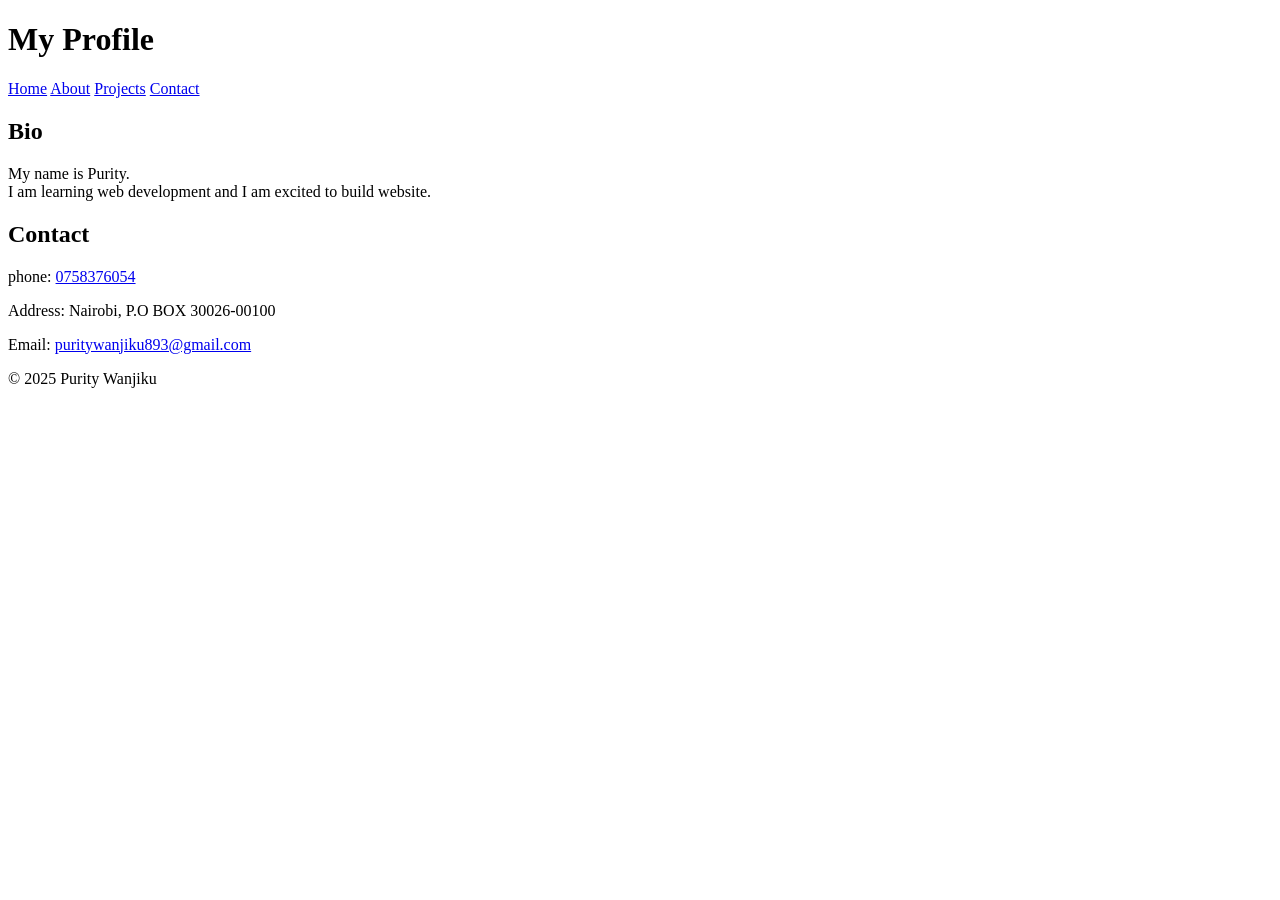
==== index.html @ bad4d338 "Update title and restructure HTML layout" ====
<!DOCTYPE html>
<html lang="en">
<head>
  <meta charset="UTF-8">
  <meta name="viewport" content="width=device-width, initial-scale=1.0">
  <title>My Profile - Purity Wanjiku</title>
  <link rel="stylesheet" href="styles.css">
</head>
<body>
  <header class="site-header">
    <h1>My Profile</h1>
    <nav class="nav">
      <a href="index.html">Home</a>
      <a href="about.html">About</a>
      <a href="projects.html">Projects</a>
      <a href="contact.html">Contact</a>
    </nav>
  </header>

  <main>
    <section class="hero">
      <div>
        <h2>Bio</h2>
        <p>My name is Purity.<br>
        I am learning web development and I am excited to build website.</p>
      </div>
    </section>

    <section>
      <h2>Contact</h2>
      <p>phone: <a href="tel:0758376054">0758376054</a></p>
      <p>Address: Nairobi, P.O BOX 30026-00100</p>
      <p>Email: <a href="mailto:puritywanjiku893@gmail.com">puritywanjiku893@gmail.com</a></p>
    </section>
  </main>

  <footer>
    <p>&copy; 2025 Purity Wanjiku</p>
  </footer>
</body>
</html>
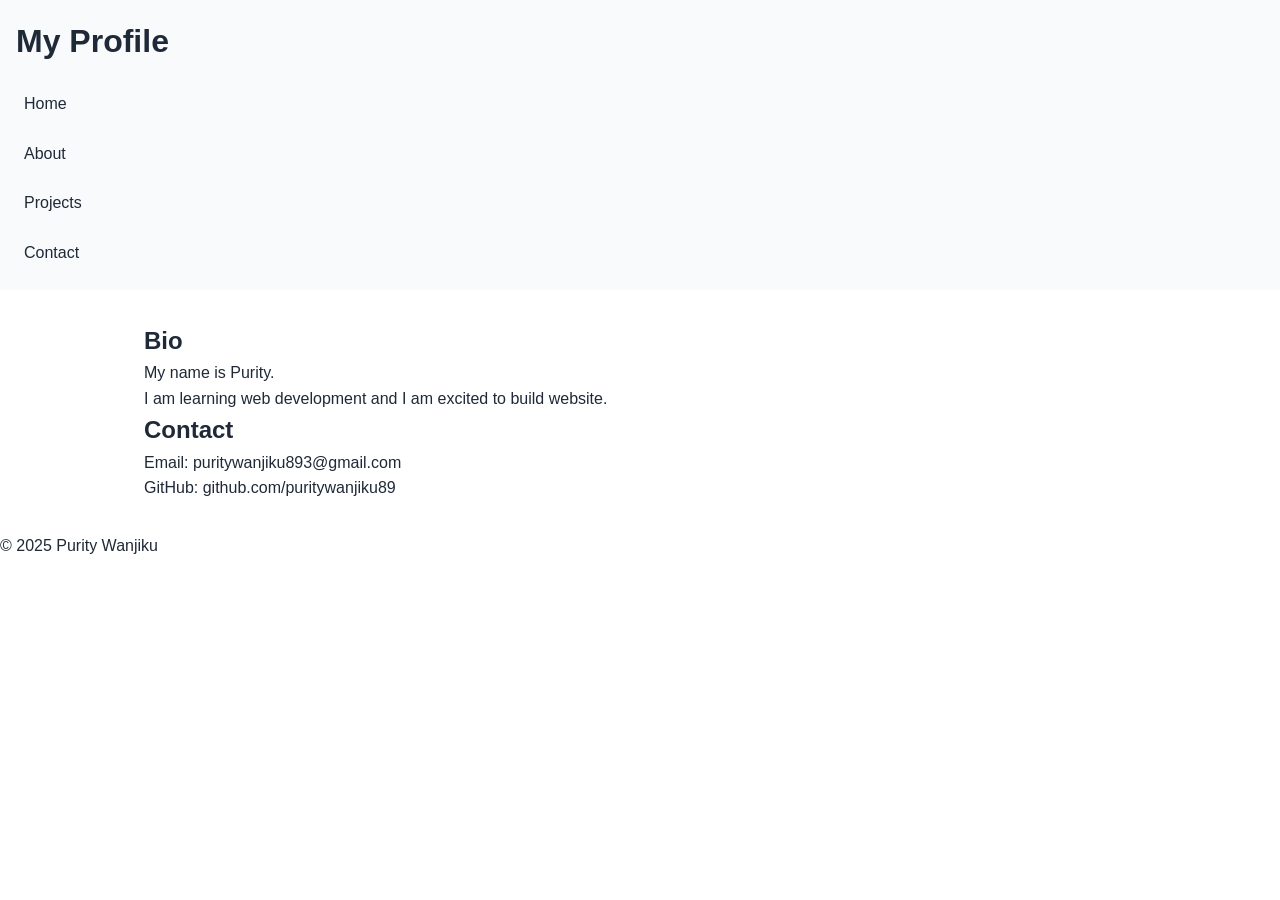
==== commit c63102ae: "Update contact information in index.html Removed old contact section and added new contact details." ====
--- a/index.html
+++ b/index.html
@@ -23,14 +23,10 @@
         <h2>Bio</h2>
         <p>My name is Purity.<br>
         I am learning web development and I am excited to build website.</p>
-      </div>
-    </section>
-
-    <section>
-      <h2>Contact</h2>
-      <p>phone: <a href="tel:0758376054">0758376054</a></p>
-      <p>Address: Nairobi, P.O BOX 30026-00100</p>
-      <p>Email: <a href="mailto:puritywanjiku893@gmail.com">puritywanjiku893@gmail.com</a></p>
+        <h2>Contact</h2>
+  <p>Email: puritywanjiku893@gmail.com</p>
+  <p>GitHub: github.com/puritywanjiku89</p>
+        
     </section>
   </main>
 
--- a/styles.css
+++ b/styles.css
@@ -0,0 +1,118 @@
+* {
+  margin: 0;
+  padding: 0;
+  box-sizing: border-box;
+}
+
+:root {
+  --color-primary: #2563eb;
+  --color-text: #1f2937;
+  --color-bg: #ffffff;
+  --color-light: #f8fafc;
+  --color-gray: #64748b;
+
+  --font-base: 16px;
+  --font-sm: 0.875rem;
+  --font-lg: 1.125rem;
+  --font-xl: 1.25rem;
+  --font-2xl: 1.5rem;
+  --font-3xl: 2rem;
+
+  --space-sm: 0.5rem;
+  --space-md: 1rem;
+  --space-lg: 2rem;
+}
+
+body {
+  font-family: Arial, sans-serif;
+  font-size: var(--font-base);
+  color: var(--color-text);
+  background: var(--color-bg);
+  line-height: 1.6;
+}
+
+img { max-width: 100%; display: block; }
+
+
+.site-header {
+  display: flex;
+  flex-direction: column;
+  gap: var(--space-md);
+  padding: var(--space-md);
+  background: var(--color-light);
+}
+
+.nav {
+  display: flex;
+  flex-direction: column;
+  gap: var(--space-sm);
+}
+
+.nav a {
+  text-decoration: none;
+  color: var(--color-text);
+  padding: 0.5rem;
+  transition: all 0.3s ease;
+}
+
+.nav a:hover { color: var(--color-primary); }
+.nav a:focus {
+  outline: 2px solid var(--color-primary);
+  outline-offset: 2px;
+}
+
+.button {
+  display: inline-block;
+  background: var(--color-primary);
+  color: white;
+  padding: 0.75rem 1.5rem;
+  text-decoration: none;
+  border-radius: 4px;
+  transition: all 0.3s ease;
+}
+
+.button:hover {
+  transform: translateY(-2px);
+  box-shadow: 0 4px 6px rgba(0,0,0,0.1);
+}
+.button:focus {
+  outline: 2px solid var(--color-primary);
+  outline-offset: 2px;
+}
+
+/* GRID FOR PROJECTS - 1 col phone, 2 tablet, 3 desktop */
+.projects-grid {
+  display: grid;
+  grid-template-columns: 1fr;
+  gap: var(--space-lg);
+  padding: var(--space-lg);
+}
+
+
+(min-width: 768px) {
+  .site-header { flex-direction: row; justify-content: space-between; align-items: center; }
+  .nav { flex-direction: row; }
+  .projects-grid { grid-template-columns: repeat(2, 1fr); }
+  .hero { display: flex; align-items: center; gap: var(--space-lg); }
+}
+
+ @media (min-width: 1024px) {
+  .projects-grid { grid-template-columns: repeat(3, 1fr); }
+  main { max-width: 1024px; margin: 0 auto; }
+}
+
+@media (min-width: 1440px) {
+  main { max-width: 1280px; }
+}
+
+ { text-align: center; padding: var(--space-lg); background: var(--color-light); margin-top: var(--space-lg); }
+section { padding: var(--space-lg) var(--space-md); }
+
+
+.card {
+  border: 1px solid #e5e7eb;
+  padding: var(--space-md);
+  border-radius: 8px;
+  transition: all 0.3s ease;
+}
+.card:hover { box-shadow: 0 10px 20px rgba(0,0,0,0.1); }
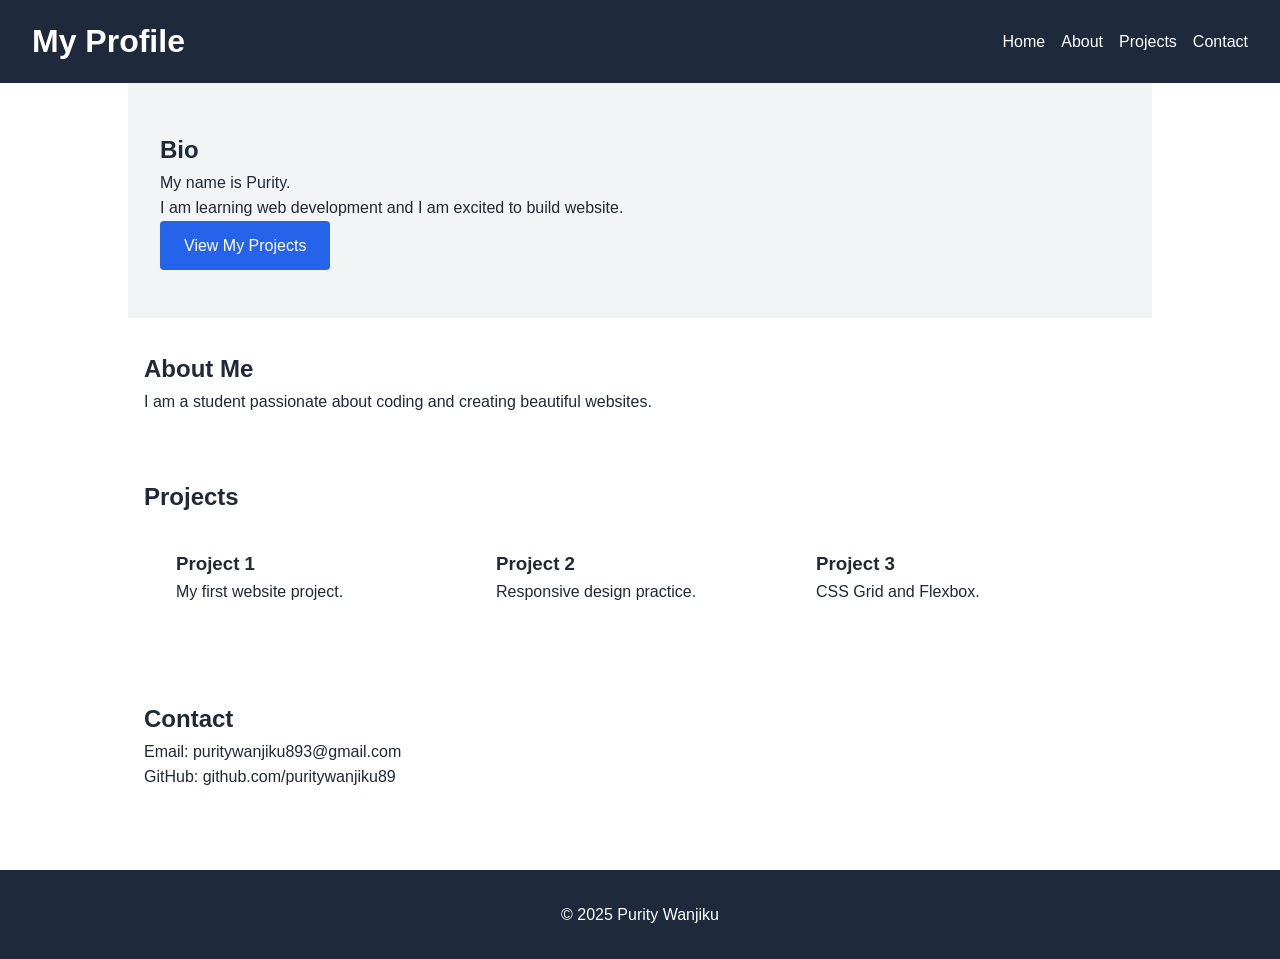
==== commit 9533c475: "Refactor index.html structure and content" ====
--- a/index.html
+++ b/index.html
@@ -1,37 +1,50 @@
 <!DOCTYPE html>
 <html lang="en">
 <head>
-  <meta charset="UTF-8">
-  <meta name="viewport" content="width=device-width, initial-scale=1.0">
-  <title>My Profile - Purity Wanjiku</title>
-  <link rel="stylesheet" href="styles.css">
+<meta charset="UTF-8">
+<meta name="viewport" content="width=device-width, initial-scale=1.0">
+<title>My Profile - Purity Wanjiku</title>
+<link rel="stylesheet" href="styles.css">
 </head>
 <body>
-  <header class="site-header">
-    <h1>My Profile</h1>
-    <nav class="nav">
-      <a href="index.html">Home</a>
-      <a href="about.html">About</a>
-      <a href="projects.html">Projects</a>
-      <a href="contact.html">Contact</a>
-    </nav>
-  </header>
-
-  <main>
-    <section class="hero">
-      <div>
-        <h2>Bio</h2>
-        <p>My name is Purity.<br>
-        I am learning web development and I am excited to build website.</p>
-        <h2>Contact</h2>
-  <p>Email: puritywanjiku893@gmail.com</p>
-  <p>GitHub: github.com/puritywanjiku89</p>
-        
-    </section>
-  </main>
-
-  <footer>
-    <p>&copy; 2025 Purity Wanjiku</p>
-  </footer>
+<header class="site-header">
+<h1>My Profile</h1>
+<nav class="nav">
+<a href="#home">Home</a>
+<a href="#about">About</a>
+<a href="#projects">Projects</a>
+<a href="#contact">Contact</a>
+</nav>
+</header>
+<main>
+<section class="hero" id="home">
+<div>
+<h2>Bio</h2>
+<p>My name is Purity.</p>
+<p>I am learning web development and I am excited to build website.</p>
+<a href="#projects" class="button">View My Projects</a>
+</div>
+</section>
+<section id="about">
+<h2>About Me</h2>
+<p>I am a student passionate about coding and creating beautiful websites.</p>
+</section>
+<section id="projects">
+<h2>Projects</h2>
+<div class="projects-grid">
+<div><h3>Project 1</h3><p>My first website project.</p></div>
+<div><h3>Project 2</h3><p>Responsive design practice.</p></div>
+<div><h3>Project 3</h3><p>CSS Grid and Flexbox.</p></div>
+</div>
+</section>
+<section id="contact">
+<h2>Contact</h2>
+<p>Email: puritywanjiku893@gmail.com</p>
+<p>GitHub: github.com/puritywanjiku89</p>
+</section>
+</main>
+<footer>
+<p>&copy; 2025 Purity Wanjiku</p>
+</footer>
 </body>
 </html>
--- a/styles.css
+++ b/styles.css
@@ -6,59 +6,51 @@
 
 :root {
   --color-primary: #2563eb;
+  --color-secondary: #1e293b;
+  --color-bg: #ffffff;
   --color-text: #1f2937;
-  --color-bg: #ffffff;
-  --color-light: #f8fafc;
-  --color-gray: #64748b;
-
-  --font-base: 16px;
-  --font-sm: 0.875rem;
-  --font-lg: 1.125rem;
-  --font-xl: 1.25rem;
-  --font-2xl: 1.5rem;
-  --font-3xl: 2rem;
-
+  --color-muted: #6b7280;
+  --color-light: #f3f4f6;
   --space-sm: 0.5rem;
   --space-md: 1rem;
   --space-lg: 2rem;
+  --space-xl: 3rem;
 }
 
 body {
   font-family: Arial, sans-serif;
-  font-size: var(--font-base);
+  background: var(--color-bg);
   color: var(--color-text);
-  background: var(--color-bg);
   line-height: 1.6;
 }
-
-img { max-width: 100%; display: block; }
-
 
 .site-header {
   display: flex;
   flex-direction: column;
-  gap: var(--space-md);
-  padding: var(--space-md);
-  background: var(--color-light);
+  padding: var(--space-md) var(--space-lg);
+  background: var(--color-secondary);
+  color: white;
+}
+
+.site-header a {
+  color: white;
+  text-decoration: none;
 }
 
 .nav {
   display: flex;
   flex-direction: column;
   gap: var(--space-sm);
+  margin-top: var(--space-sm);
 }
 
-.nav a {
-  text-decoration: none;
-  color: var(--color-text);
-  padding: 0.5rem;
-  transition: all 0.3s ease;
+.hero {
+  padding: var(--space-xl) var(--space-lg);
+  background: var(--color-light);
 }
 
-.nav a:hover { color: var(--color-primary); }
-.nav a:focus {
-  outline: 2px solid var(--color-primary);
-  outline-offset: 2px;
+.hero h1 {
+  color: var(--color-primary);
 }
 
 .button {
@@ -75,12 +67,12 @@
   transform: translateY(-2px);
   box-shadow: 0 4px 6px rgba(0,0,0,0.1);
 }
+
 .button:focus {
   outline: 2px solid var(--color-primary);
   outline-offset: 2px;
 }
 
-/* GRID FOR PROJECTS - 1 col phone, 2 tablet, 3 desktop */
 .projects-grid {
   display: grid;
   grid-template-columns: 1fr;
@@ -88,15 +80,26 @@
   padding: var(--space-lg);
 }
 
+section {
+  padding: var(--space-lg) var(--space-md);
+}
 
-(min-width: 768px) {
+footer {
+  text-align: center;
+  padding: var(--space-lg);
+  background: var(--color-secondary);
+  color: white;
+  margin-top: var(--space-xl);
+}
+
+@media (min-width: 768px) {
   .site-header { flex-direction: row; justify-content: space-between; align-items: center; }
-  .nav { flex-direction: row; }
+  .nav { flex-direction: row; gap: var(--space-md); margin-top: 0; }
   .projects-grid { grid-template-columns: repeat(2, 1fr); }
   .hero { display: flex; align-items: center; gap: var(--space-lg); }
 }
 
- @media (min-width: 1024px) {
+@media (min-width: 1024px) {
   .projects-grid { grid-template-columns: repeat(3, 1fr); }
   main { max-width: 1024px; margin: 0 auto; }
 }
@@ -104,15 +107,3 @@
 @media (min-width: 1440px) {
   main { max-width: 1280px; }
 }
-
- { text-align: center; padding: var(--space-lg); background: var(--color-light); margin-top: var(--space-lg); }
-section { padding: var(--space-lg) var(--space-md); }
-
-
-.card {
-  border: 1px solid #e5e7eb;
-  padding: var(--space-md);
-  border-radius: 8px;
-  transition: all 0.3s ease;
-}
-.card:hover { box-shadow: 0 10px 20px rgba(0,0,0,0.1); }
